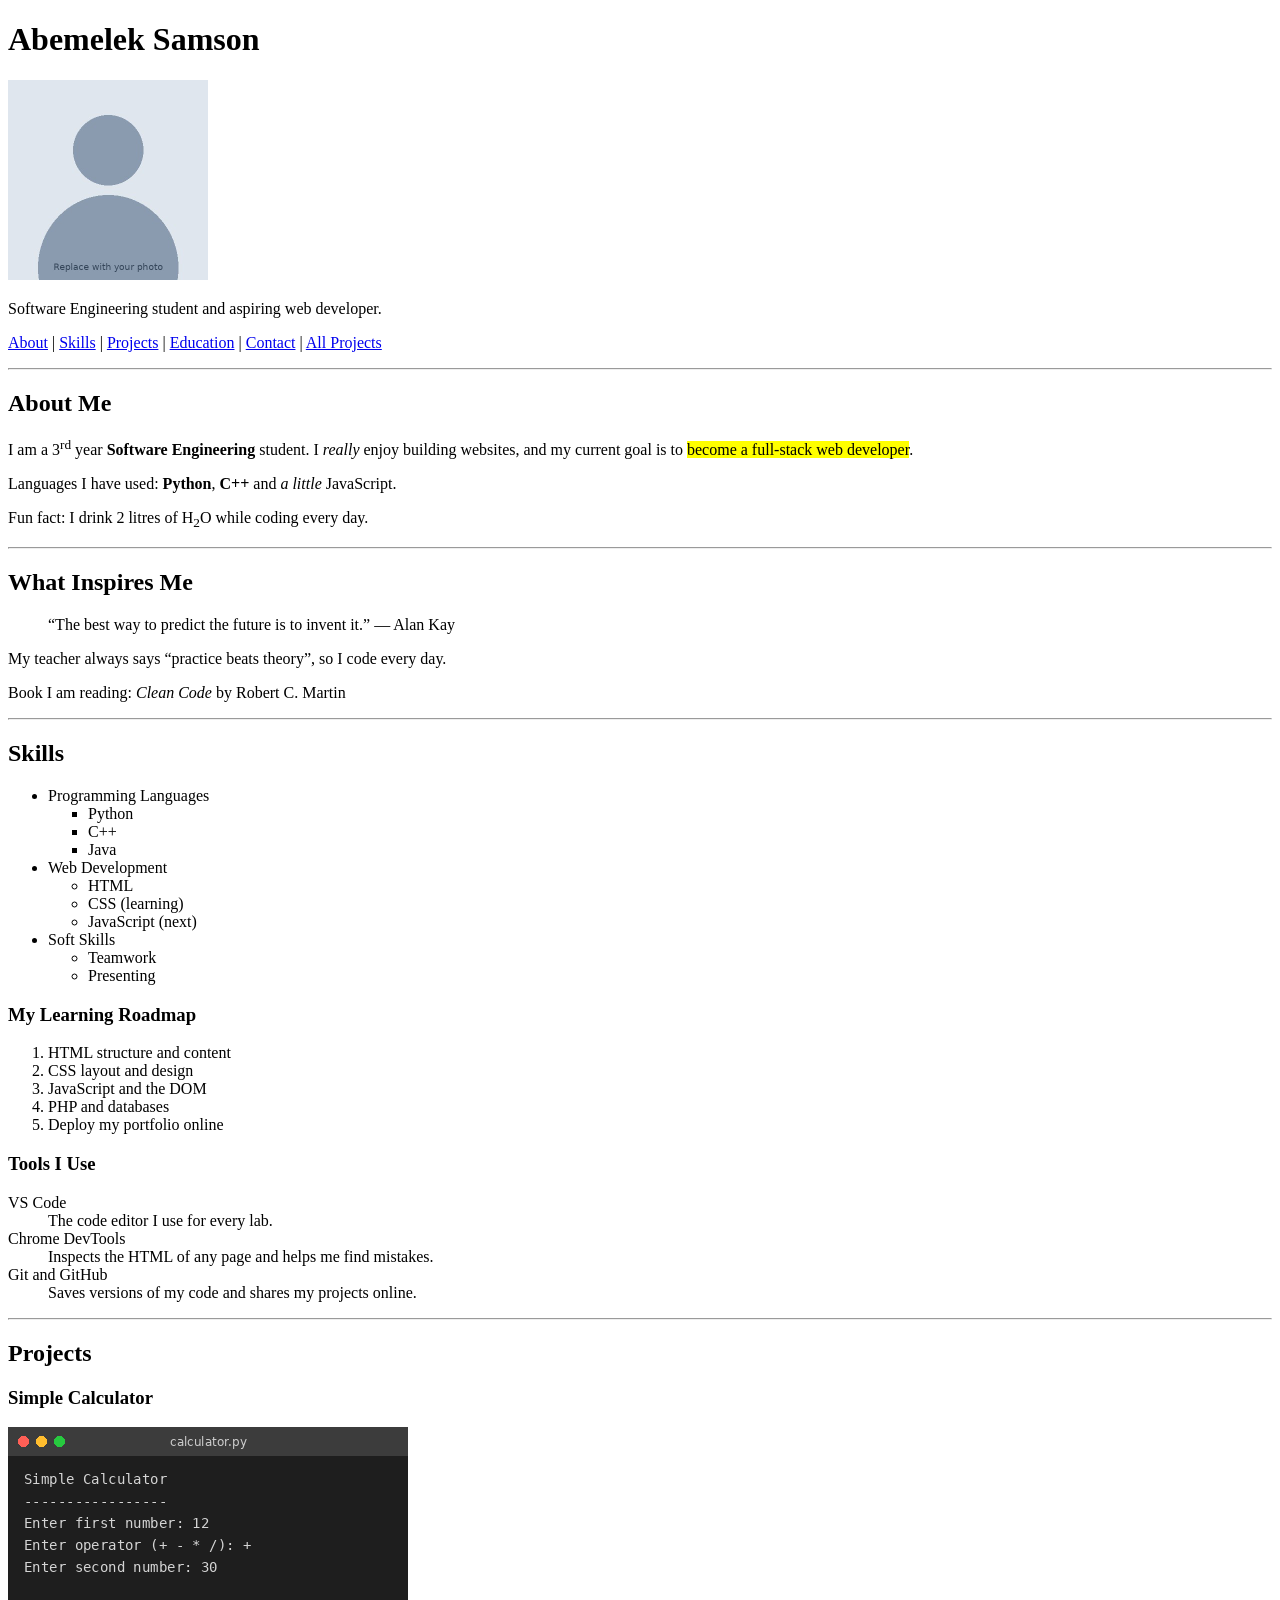
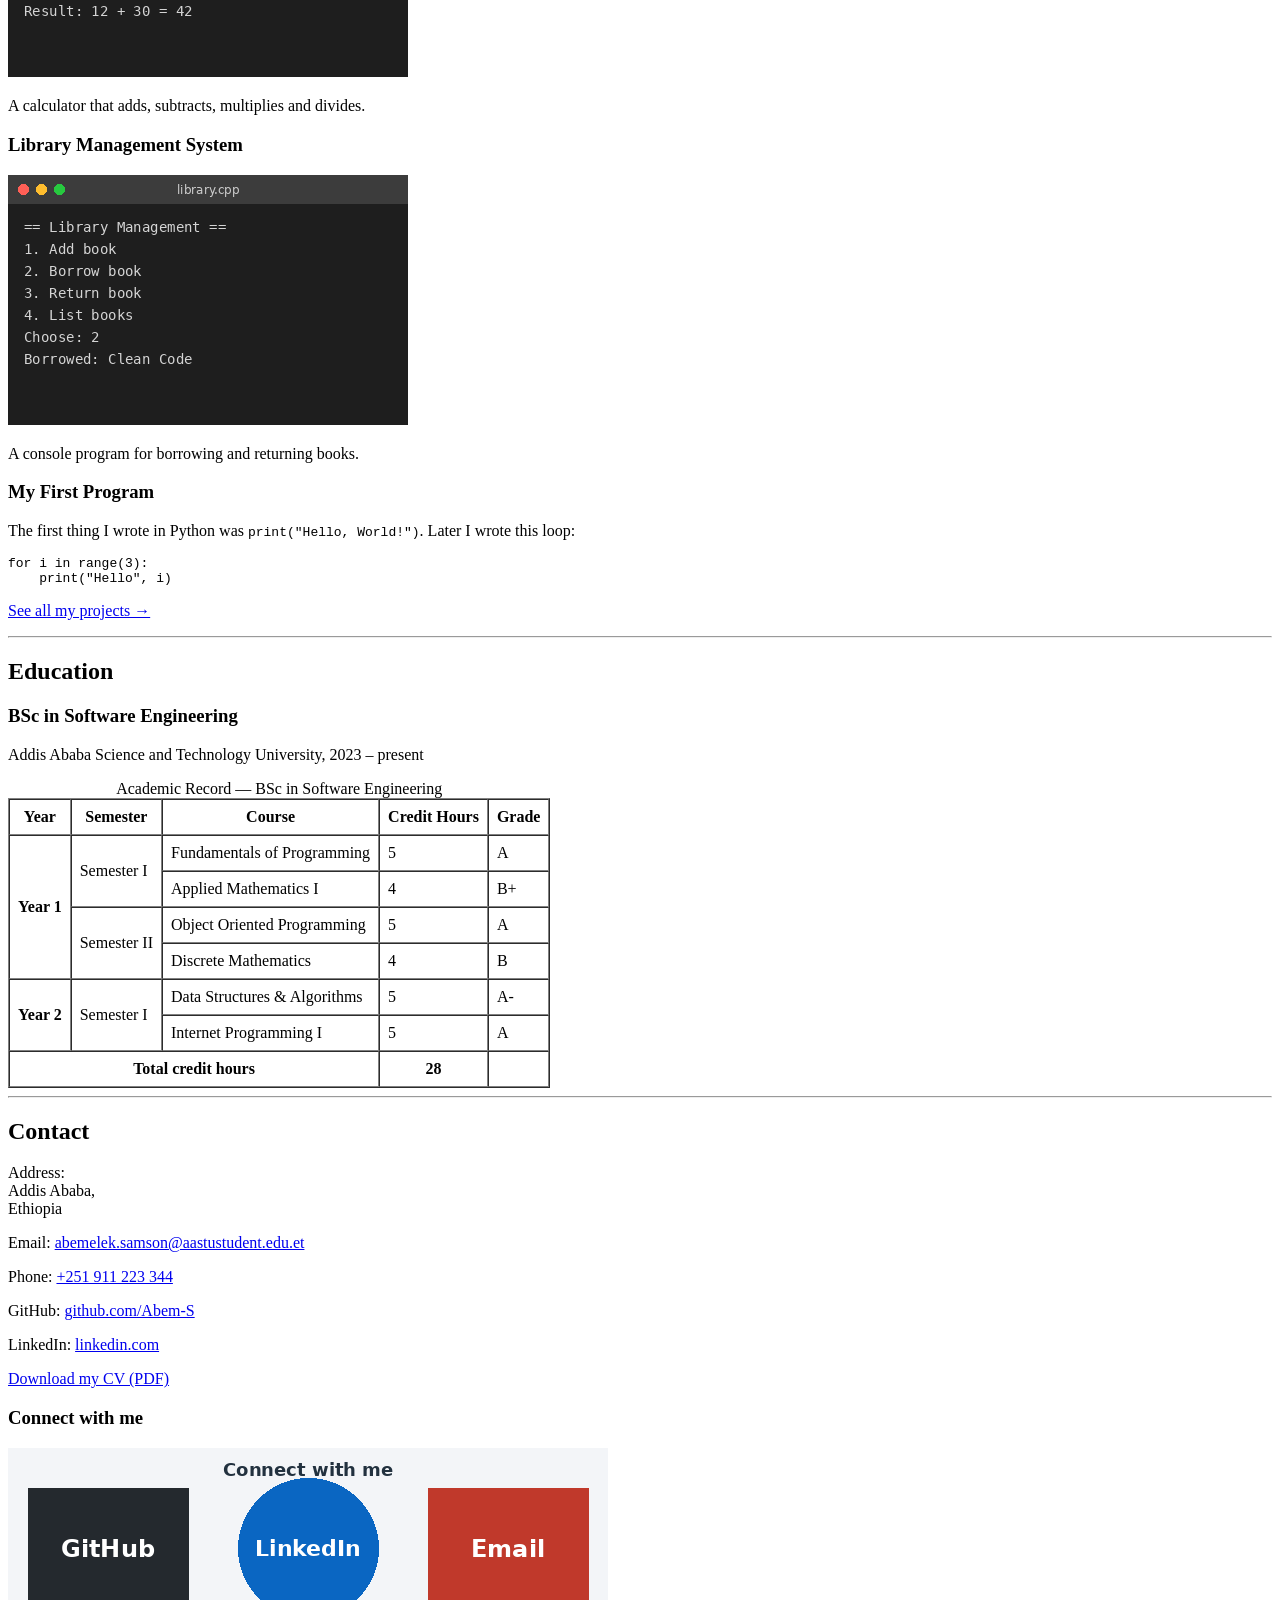
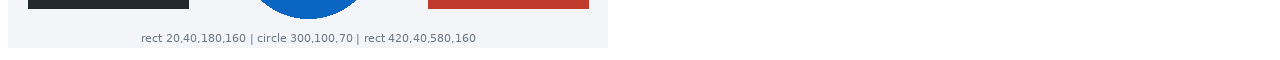
==== index.html @ 81e09c3b "chapter 2 part 1-html portfolio" ====
<!DOCTYPE html>
<html lang="en">
<head>
    <meta charset="UTF-8">
    <link rel="icon" type="image/png" href="images/favicon.png">
    <title>Abemelek Samson | Portfolio</title>
</head>
<body>
    <h1>Abemelek Samson</h1>
    <img src="images/profile.jpg" alt="Portrait of Abemelek Samson smiling" title="Abemelek Samson" width="200" height="200">
    <p>Software Engineering student and aspiring web developer.</p>
    <p>
        <a href="#about">About</a> |
        <a href="#skills">Skills</a> |
        <a href="#projects">Projects</a> |
        <a href="#education">Education</a> |
        <a href="#contact">Contact</a> |
        <a href="projects.html">All Projects</a>
    </p>

    <hr>

    <h2 id="about">About Me</h2>
    <p>I am a 3<sup>rd</sup> year <strong>Software Engineering</strong> student. I <em>really</em> enjoy building websites, and my current goal is to <mark>become a full-stack web developer</mark>.</p>
    <p>Languages I have used: <b>Python</b>, <b>C++</b> and <i>a little</i> JavaScript.</p>
    <p>Fun fact: I drink 2 litres of H<sub>2</sub>O while coding every day.</p>

    <hr>

    <h2>What Inspires Me</h2>
    <blockquote>
        “The best way to predict the future is to invent it.” — Alan Kay
    </blockquote>
    <p>My teacher always says <q>practice beats theory</q>, so I code every day.</p>
    <p>Book I am reading: <cite>Clean Code</cite> by Robert C. Martin</p>

    <hr>

    <h2 id="skills">Skills</h2>
    <ul>
        <li>Programming Languages
            <ul type="square">
                <li>Python</li>
                <li>C++</li>
                <li>Java</li>
            </ul>
        </li>
        <li>Web Development
            <ul type="circle">
                <li>HTML</li>
                <li>CSS (learning)</li>
                <li>JavaScript (next)</li>
            </ul>
        </li>
        <li>Soft Skills
            <ul>
                <li>Teamwork</li>
                <li>Presenting</li>
            </ul>
        </li>
    </ul>

    <h3>My Learning Roadmap</h3>
    <ol type="1">
        <li>HTML structure and content</li>
        <li>CSS layout and design</li>
        <li>JavaScript and the DOM</li>
        <li>PHP and databases</li>
        <li>Deploy my portfolio online</li>
    </ol>

    <h3>Tools I Use</h3>
    <dl>
        <dt>VS Code</dt>
        <dd>The code editor I use for every lab.</dd>
        <dt>Chrome DevTools</dt>
        <dd>Inspects the HTML of any page and helps me find mistakes.</dd>
        <dt>Git and GitHub</dt>
        <dd>Saves versions of my code and shares my projects online.</dd>
    </dl>

    <hr>

    <h2 id="projects">Projects</h2>
    <h3>Simple Calculator</h3>
    <img src="images/project-calculator.png" alt="Screenshot of the calculator showing 12 + 30 = 42" width="400" height="250">
    <p>A calculator that adds, subtracts, multiplies and divides.</p>

    <h3>Library Management System</h3>
    <img src="images/project-library.png" alt="Screenshot of the library management console" width="400" height="250">
    <p>A console program for borrowing and returning books.</p>

    <h3>My First Program</h3>
    <p>The first thing I wrote in Python was <code>print("Hello, World!")</code>. Later I wrote this loop:</p>
<pre><code>for i in range(3):
    print("Hello", i)
</code></pre>

    <p><a href="projects.html">See all my projects →</a></p>

    <hr>

    <h2 id="education">Education</h2>
    <h3>BSc in Software Engineering</h3>
    <p>Addis Ababa Science and Technology University, 2023 – present</p>

    <table border="1" cellpadding="8" cellspacing="0">
        <caption>Academic Record — BSc in Software Engineering</caption>
        <thead>
            <tr>
                <th>Year</th>
                <th>Semester</th>
                <th>Course</th>
                <th>Credit Hours</th>
                <th>Grade</th>
            </tr>
        </thead>
        <tbody>
            <tr>
                <th rowspan="4">Year 1</th>
                <td rowspan="2">Semester I</td>
                <td>Fundamentals of Programming</td>
                <td>5</td>
                <td>A</td>
            </tr>
            <tr>
                <!-- Year and Semester are already covered -->
                <td>Applied Mathematics I</td>
                <td>4</td>
                <td>B+</td>
            </tr>
            <tr>
                <!-- Year is still covered -->
                <td rowspan="2">Semester II</td>
                <td>Object Oriented Programming</td>
                <td>5</td>
                <td>A</td>
            </tr>
            <tr>
                <td>Discrete Mathematics</td>
                <td>4</td>
                <td>B</td>
            </tr>
            <tr>
                <th rowspan="2">Year 2</th>
                <td rowspan="2">Semester I</td>
                <td>Data Structures &amp; Algorithms</td>
                <td>5</td>
                <td>A-</td>
            </tr>
            <tr>
                <td>Internet Programming I</td>
                <td>5</td>
                <td>A</td>
            </tr>
        </tbody>
        <tfoot>
            <tr>
                <th colspan="3">Total credit hours</th>
                <th>28</th>
                <th></th>
            </tr>
        </tfoot>
    </table>

    <hr>

    <h2 id="contact">Contact</h2>
    <p>Address:<br>Addis Ababa,<br>Ethiopia</p>
    <p>Email: <a href="mailto:abemelek.samson@aastustudent.edu.et">abemelek.samson@aastustudent.edu.et</a></p>
    <p>Phone: <a href="tel:+251911223344">+251 911 223 344</a></p>
    <p>GitHub: <a href="https://github.com/Abem-S">github.com/Abem-S</a></p>
    <p>LinkedIn: <a href="https://www.linkedin.com/">linkedin.com</a></p>
    <p><a href="files/cv.pdf" download>Download my CV (PDF)</a></p>

    <h3>Connect with me</h3>
    <img src="images/connect-banner.png" usemap="#connectmap" alt="Connect banner: GitHub, LinkedIn, Email" width="600" height="200">
    <map name="connectmap">
        <area shape="rect" coords="20,40,180,160" href="https://github.com/Abem-S" alt="GitHub">
        <area shape="circle" coords="300,100,70" href="https://www.linkedin.com/" alt="LinkedIn">
        <area shape="rect" coords="420,40,580,160" href="mailto:abemelek.samson@aastustudent.edu.et" alt="Email">
    </map>
</body>
</html>
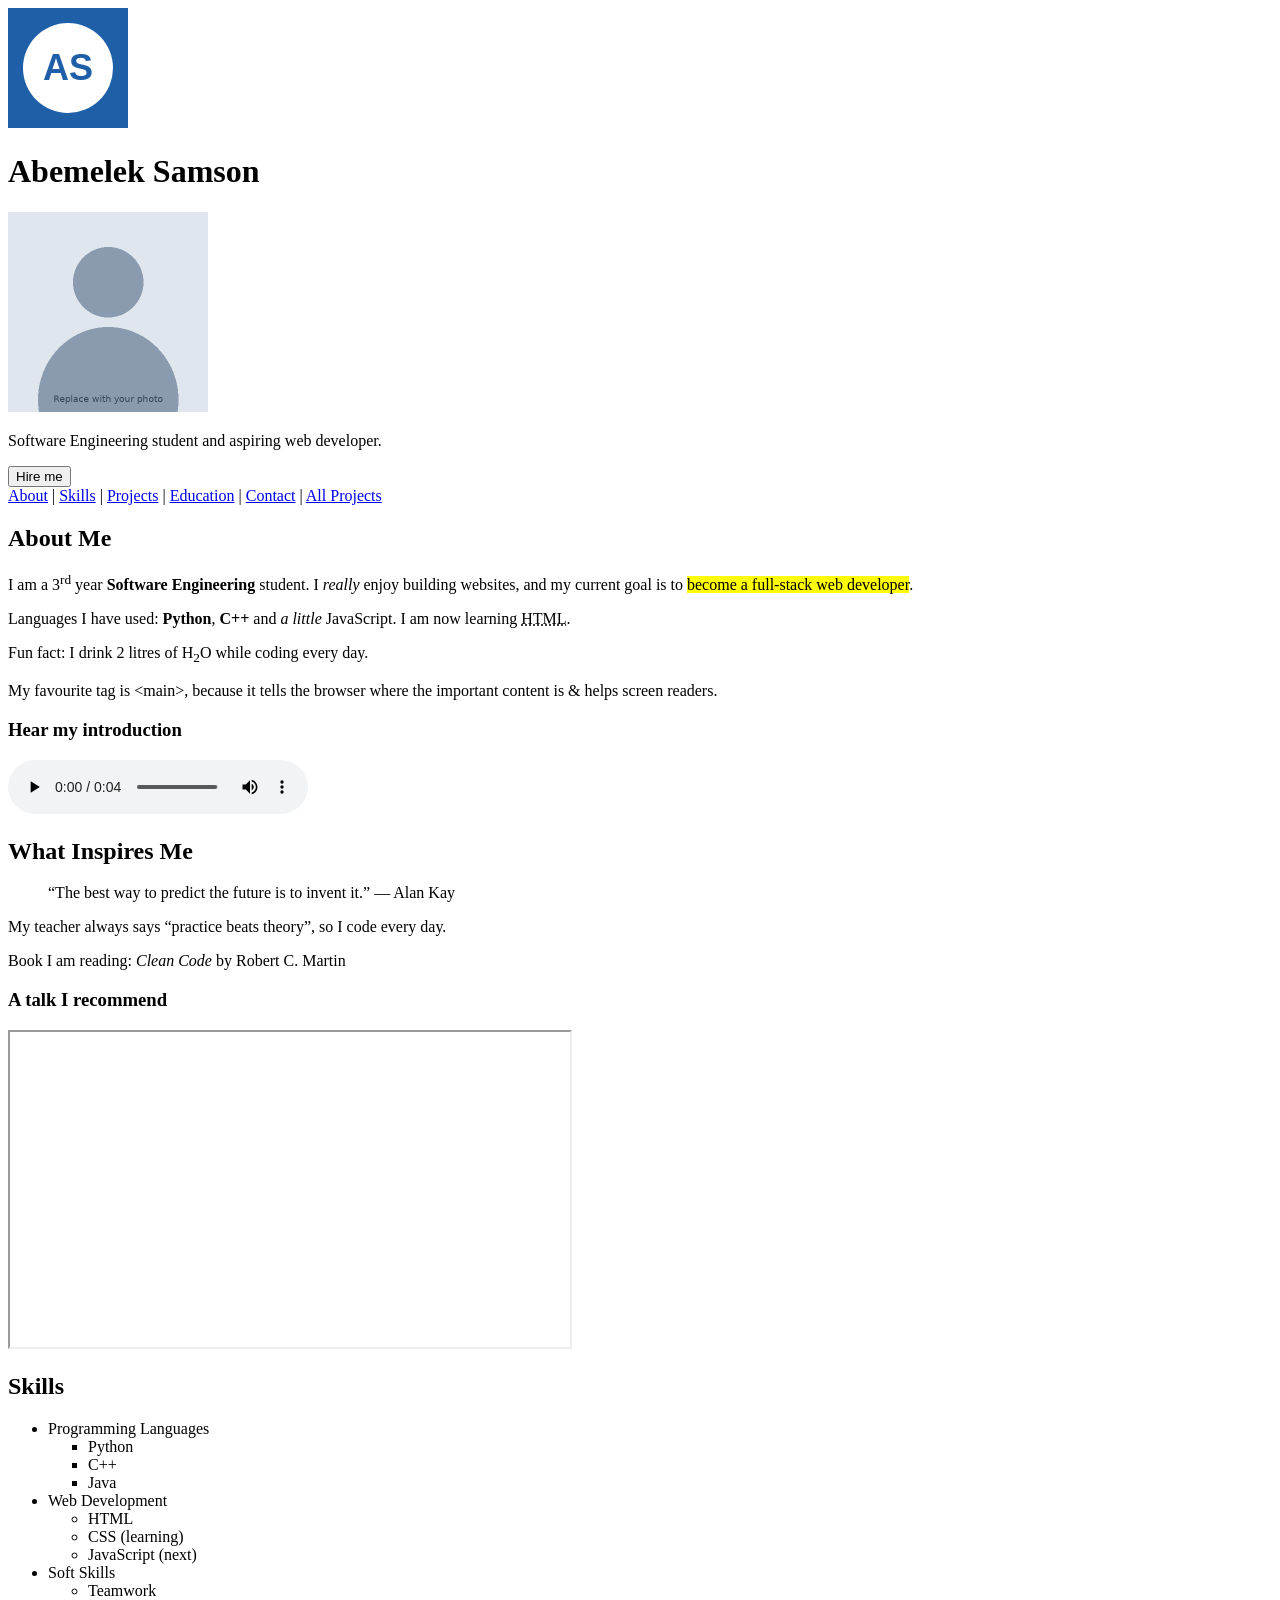
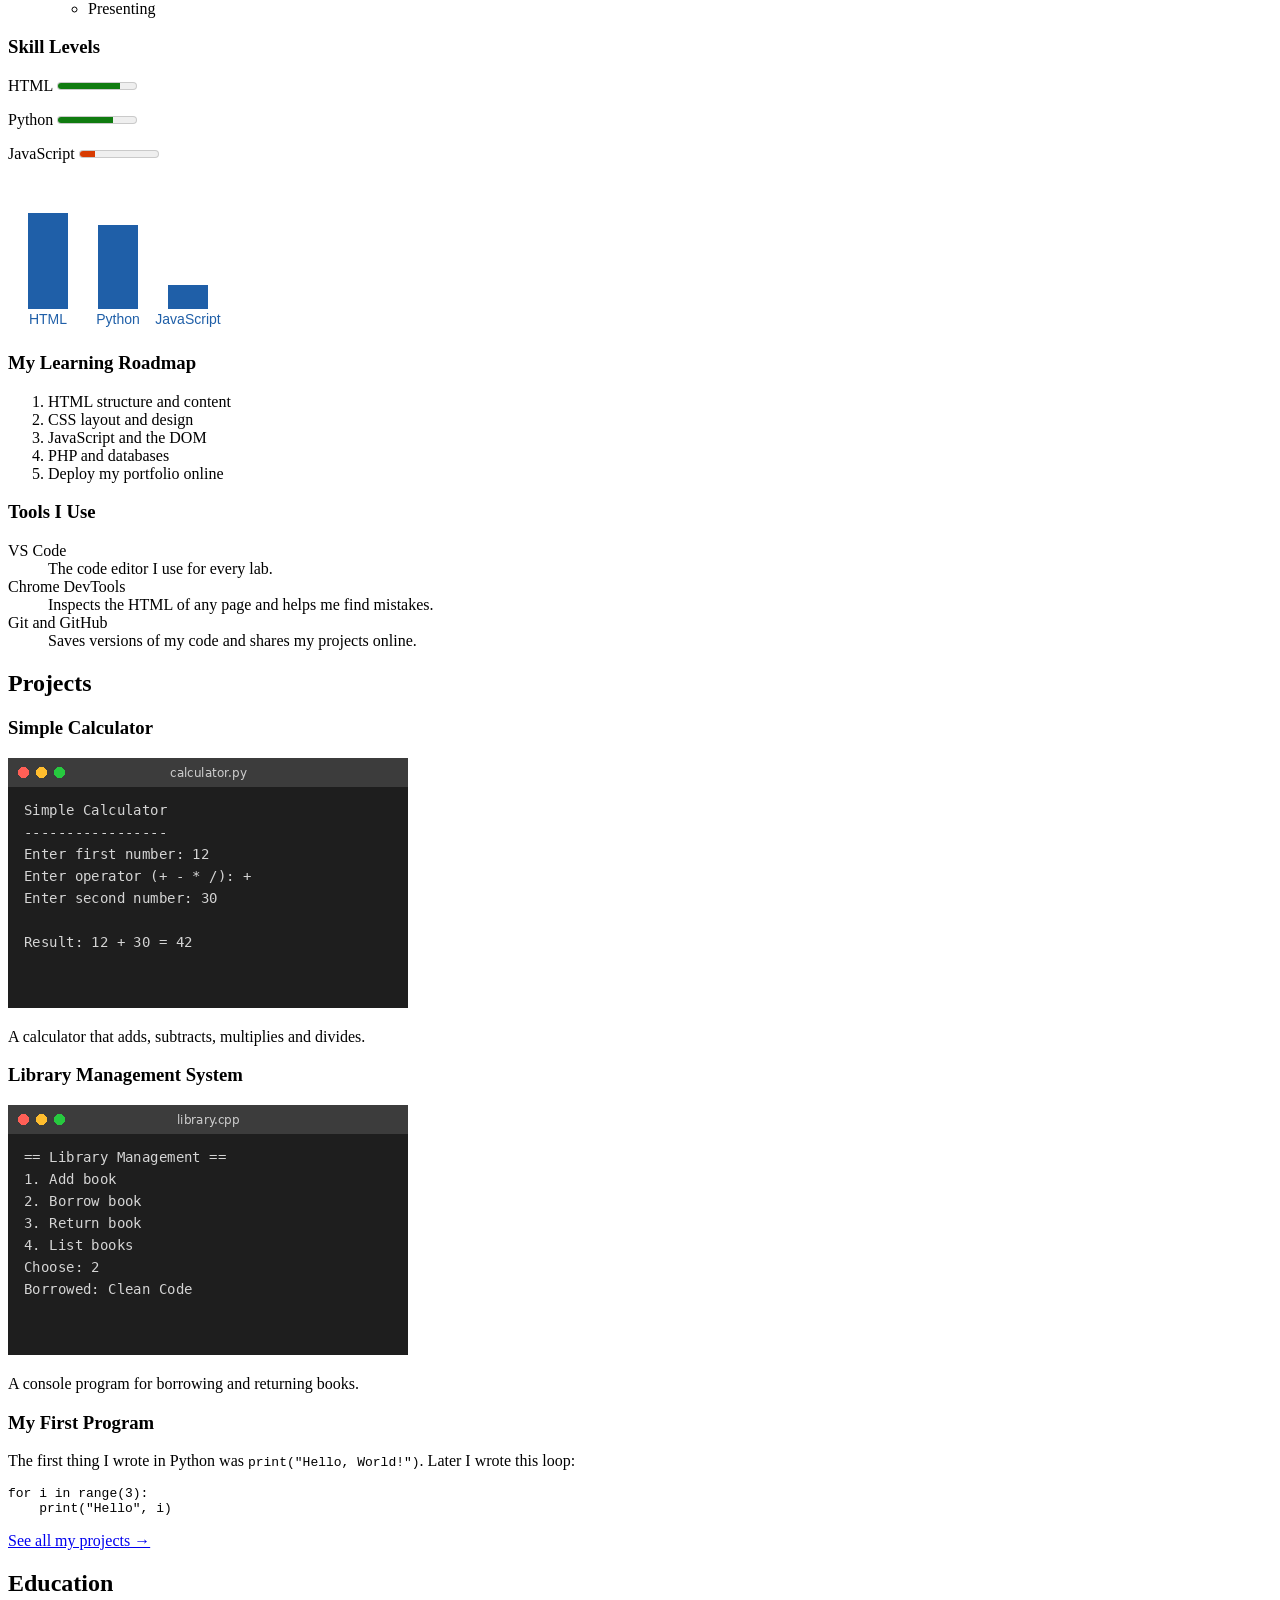
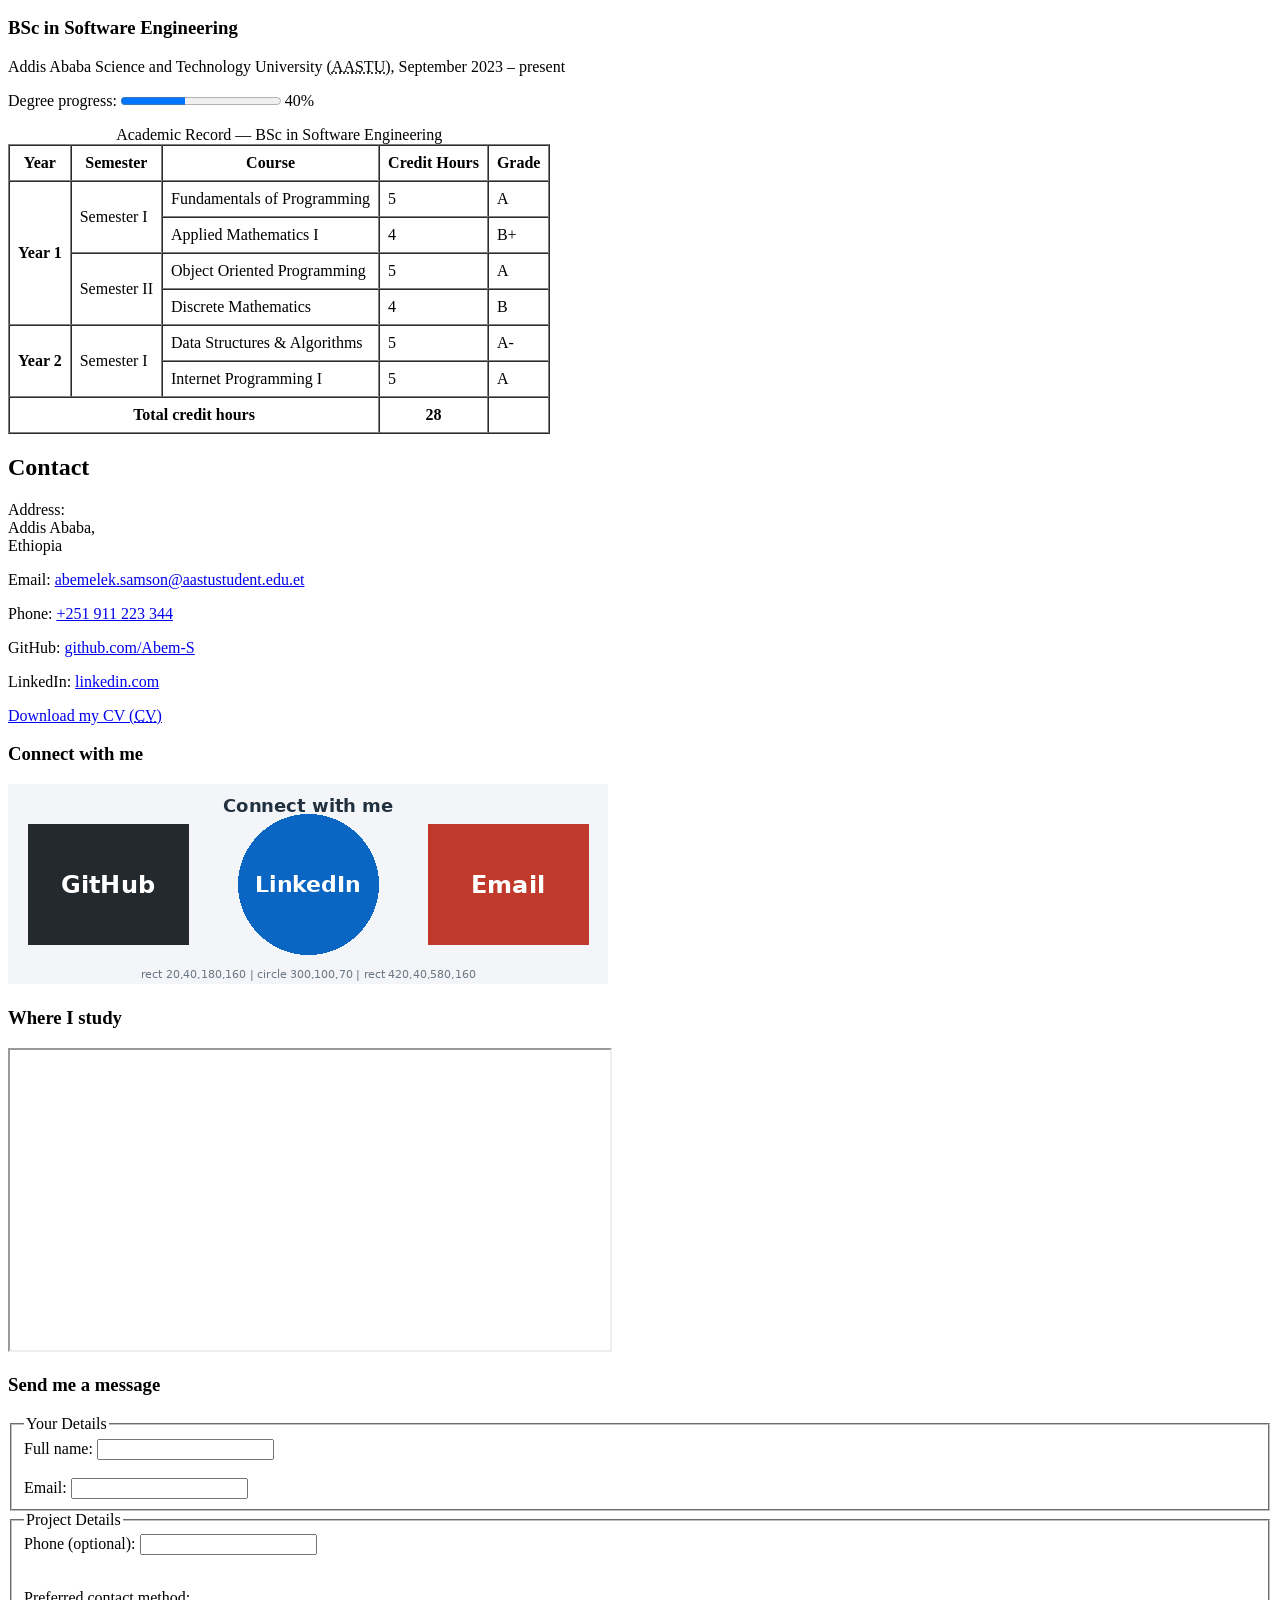
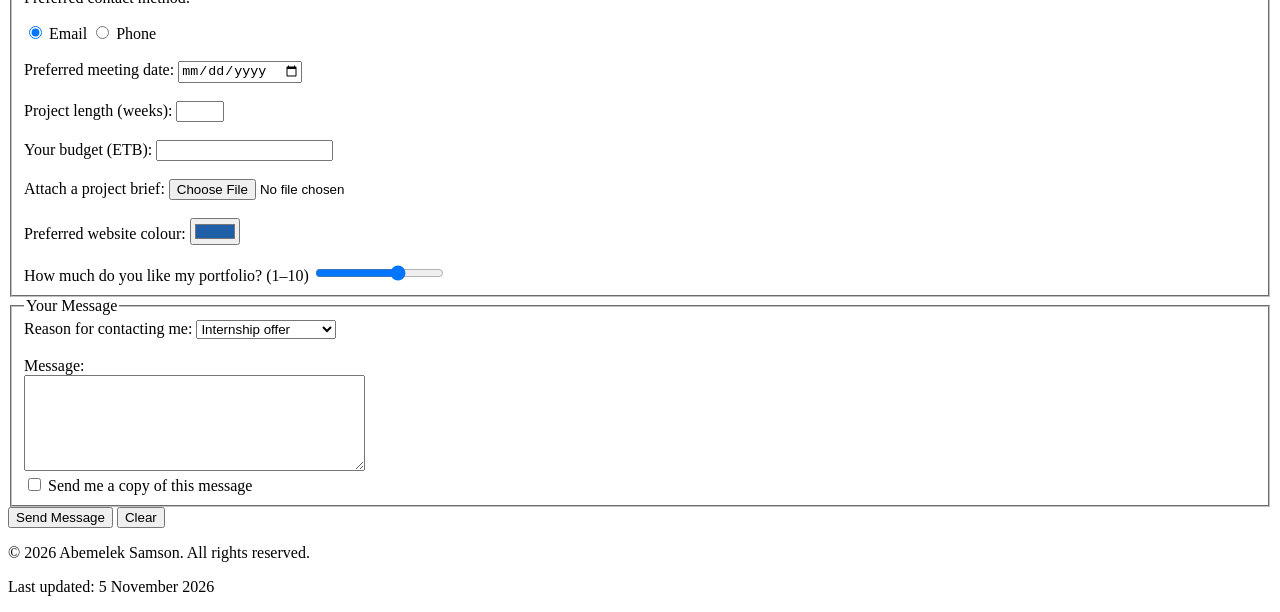
==== commit 98f9e554: "Chapter 2 Part II: semantic HTML, contact form, multimedia, canvas" ====
--- a/index.html
+++ b/index.html
@@ -2,183 +2,348 @@
 <html lang="en">
 <head>
     <meta charset="UTF-8">
+    <meta name="viewport" content="width=device-width, initial-scale=1.0">
+    <meta name="description" content="Portfolio of Abemelek Samson, Software Engineering student and aspiring web developer in Addis Ababa.">
+    <meta name="keywords" content="Abemelek Samson, portfolio, software engineering, web developer, HTML">
+    <meta name="author" content="Abemelek Samson">
     <link rel="icon" type="image/png" href="images/favicon.png">
     <title>Abemelek Samson | Portfolio</title>
 </head>
 <body>
-    <h1>Abemelek Samson</h1>
-    <img src="images/profile.jpg" alt="Portrait of Abemelek Samson smiling" title="Abemelek Samson" width="200" height="200">
-    <p>Software Engineering student and aspiring web developer.</p>
-    <p>
-        <a href="#about">About</a> |
-        <a href="#skills">Skills</a> |
-        <a href="#projects">Projects</a> |
-        <a href="#education">Education</a> |
-        <a href="#contact">Contact</a> |
-        <a href="projects.html">All Projects</a>
-    </p>
-
-    <hr>
-
-    <h2 id="about">About Me</h2>
-    <p>I am a 3<sup>rd</sup> year <strong>Software Engineering</strong> student. I <em>really</em> enjoy building websites, and my current goal is to <mark>become a full-stack web developer</mark>.</p>
-    <p>Languages I have used: <b>Python</b>, <b>C++</b> and <i>a little</i> JavaScript.</p>
-    <p>Fun fact: I drink 2 litres of H<sub>2</sub>O while coding every day.</p>
-
-    <hr>
-
-    <h2>What Inspires Me</h2>
-    <blockquote>
-        “The best way to predict the future is to invent it.” — Alan Kay
-    </blockquote>
-    <p>My teacher always says <q>practice beats theory</q>, so I code every day.</p>
-    <p>Book I am reading: <cite>Clean Code</cite> by Robert C. Martin</p>
-
-    <hr>
-
-    <h2 id="skills">Skills</h2>
-    <ul>
-        <li>Programming Languages
-            <ul type="square">
-                <li>Python</li>
-                <li>C++</li>
-                <li>Java</li>
+    <header>
+        <canvas id="logo" width="120" height="120">Abemelek Samson logo</canvas>
+        <h1>Abemelek Samson</h1>
+        <img src="images/profile.jpg" alt="Portrait of Abemelek Samson smiling" title="Abemelek Samson" width="200" height="200">
+        <p>Software Engineering student and aspiring web developer.</p>
+
+        <button type="button" onclick="document.getElementById('hireDialog').showModal()">Hire me</button>
+        <dialog id="hireDialog">
+            <h2>Available for internships</h2>
+            <p>I am available for internships and freelance web projects from June 2027.</p>
+            <p><a href="#contact">Send me a message</a> or <a href="files/cv.pdf" download>download my CV</a>.</p>
+            <button type="button" onclick="document.getElementById('hireDialog').close()">Close</button>
+        </dialog>
+
+        <nav>
+            <a href="#about">About</a> |
+            <a href="#skills">Skills</a> |
+            <a href="#projects">Projects</a> |
+            <a href="#education">Education</a> |
+            <a href="#contact">Contact</a> |
+            <a href="projects.html">All Projects</a>
+        </nav>
+    </header>
+
+    <main>
+        <section id="about">
+            <h2>About Me</h2>
+            <p>I am a 3<sup>rd</sup> year <strong>Software Engineering</strong> student. I <em>really</em> enjoy building websites, and my current goal is to <mark>become a full-stack web developer</mark>.</p>
+            <p>Languages I have used: <b>Python</b>, <b>C++</b> and <i>a little</i> JavaScript. I am now learning <abbr title="HyperText Markup Language">HTML</abbr>.</p>
+            <p>Fun fact: I drink 2 litres of H<sub>2</sub>O while coding every day.</p>
+            <p>My favourite tag is &lt;main&gt;, because it tells the browser where the important content is &amp; helps screen readers.</p>
+
+            <h3>Hear my introduction</h3>
+            <audio controls>
+                <source src="media/intro.mp3" type="audio/mpeg">
+                Your browser does not support the audio element.
+            </audio>
+        </section>
+
+        <aside id="inspires">
+            <h2>What Inspires Me</h2>
+            <blockquote>
+                “The best way to predict the future is to invent it.” — Alan Kay
+            </blockquote>
+            <p>My teacher always says <q>practice beats theory</q>, so I code every day.</p>
+            <p>Book I am reading: <cite>Clean Code</cite> by Robert C. Martin</p>
+
+            <h3>A talk I recommend</h3>
+            <iframe src="https://www.youtube.com/embed/kUMe1FH4CHE" width="560" height="315" title="YouTube video: A talk I recommend" allowfullscreen>
+            </iframe>
+        </aside>
+
+        <section id="skills">
+            <h2>Skills</h2>
+            <ul>
+                <li>Programming Languages
+                    <ul type="square">
+                        <li>Python</li>
+                        <li>C++</li>
+                        <li>Java</li>
+                    </ul>
+                </li>
+                <li>Web Development
+                    <ul type="circle">
+                        <li>HTML</li>
+                        <li>CSS (learning)</li>
+                        <li>JavaScript (next)</li>
+                    </ul>
+                </li>
+                <li>Soft Skills
+                    <ul>
+                        <li>Teamwork</li>
+                        <li>Presenting</li>
+                    </ul>
+                </li>
             </ul>
-        </li>
-        <li>Web Development
-            <ul type="circle">
-                <li>HTML</li>
-                <li>CSS (learning)</li>
-                <li>JavaScript (next)</li>
-            </ul>
-        </li>
-        <li>Soft Skills
-            <ul>
-                <li>Teamwork</li>
-                <li>Presenting</li>
-            </ul>
-        </li>
-    </ul>
-
-    <h3>My Learning Roadmap</h3>
-    <ol type="1">
-        <li>HTML structure and content</li>
-        <li>CSS layout and design</li>
-        <li>JavaScript and the DOM</li>
-        <li>PHP and databases</li>
-        <li>Deploy my portfolio online</li>
-    </ol>
-
-    <h3>Tools I Use</h3>
-    <dl>
-        <dt>VS Code</dt>
-        <dd>The code editor I use for every lab.</dd>
-        <dt>Chrome DevTools</dt>
-        <dd>Inspects the HTML of any page and helps me find mistakes.</dd>
-        <dt>Git and GitHub</dt>
-        <dd>Saves versions of my code and shares my projects online.</dd>
-    </dl>
-
-    <hr>
-
-    <h2 id="projects">Projects</h2>
-    <h3>Simple Calculator</h3>
-    <img src="images/project-calculator.png" alt="Screenshot of the calculator showing 12 + 30 = 42" width="400" height="250">
-    <p>A calculator that adds, subtracts, multiplies and divides.</p>
-
-    <h3>Library Management System</h3>
-    <img src="images/project-library.png" alt="Screenshot of the library management console" width="400" height="250">
-    <p>A console program for borrowing and returning books.</p>
-
-    <h3>My First Program</h3>
-    <p>The first thing I wrote in Python was <code>print("Hello, World!")</code>. Later I wrote this loop:</p>
+
+            <h3>Skill Levels</h3>
+            <p>
+                <label for="lvl-html">HTML</label>
+                <meter id="lvl-html" value="0.8" min="0" max="1">80%</meter>
+            </p>
+            <p>
+                <label for="lvl-python">Python</label>
+                <meter id="lvl-python" value="0.7" min="0" max="1">70%</meter>
+            </p>
+            <p>
+                <label for="lvl-js">JavaScript</label>
+                <meter id="lvl-js" value="0.2" min="0" max="1" low="0.3" high="0.7" optimum="1">20%</meter>
+            </p>
+
+            <canvas id="skillsChart" width="300" height="150">Skills bar chart</canvas>
+
+            <h3>My Learning Roadmap</h3>
+            <ol type="1">
+                <li>HTML structure and content</li>
+                <li>CSS layout and design</li>
+                <li>JavaScript and the DOM</li>
+                <li>PHP and databases</li>
+                <li>Deploy my portfolio online</li>
+            </ol>
+
+            <h3>Tools I Use</h3>
+            <dl>
+                <dt>VS Code</dt>
+                <dd>The code editor I use for every lab.</dd>
+                <dt>Chrome DevTools</dt>
+                <dd>Inspects the HTML of any page and helps me find mistakes.</dd>
+                <dt>Git and GitHub</dt>
+                <dd>Saves versions of my code and shares my projects online.</dd>
+            </dl>
+        </section>
+
+        <section id="projects">
+            <h2>Projects</h2>
+            <article>
+                <h3>Simple Calculator</h3>
+                <img src="images/project-calculator.png" alt="Screenshot of the calculator showing 12 + 30 = 42" width="400" height="250">
+                <p>A calculator that adds, subtracts, multiplies and divides.</p>
+            </article>
+
+            <article>
+                <h3>Library Management System</h3>
+                <img src="images/project-library.png" alt="Screenshot of the library management console" width="400" height="250">
+                <p>A console program for borrowing and returning books.</p>
+            </article>
+
+            <article>
+                <h3>My First Program</h3>
+                <p>The first thing I wrote in Python was <code>print("Hello, World!")</code>. Later I wrote this loop:</p>
 <pre><code>for i in range(3):
     print("Hello", i)
 </code></pre>
-
-    <p><a href="projects.html">See all my projects →</a></p>
-
-    <hr>
-
-    <h2 id="education">Education</h2>
-    <h3>BSc in Software Engineering</h3>
-    <p>Addis Ababa Science and Technology University, 2023 – present</p>
-
-    <table border="1" cellpadding="8" cellspacing="0">
-        <caption>Academic Record — BSc in Software Engineering</caption>
-        <thead>
-            <tr>
-                <th>Year</th>
-                <th>Semester</th>
-                <th>Course</th>
-                <th>Credit Hours</th>
-                <th>Grade</th>
-            </tr>
-        </thead>
-        <tbody>
-            <tr>
-                <th rowspan="4">Year 1</th>
-                <td rowspan="2">Semester I</td>
-                <td>Fundamentals of Programming</td>
-                <td>5</td>
-                <td>A</td>
-            </tr>
-            <tr>
-                <!-- Year and Semester are already covered -->
-                <td>Applied Mathematics I</td>
-                <td>4</td>
-                <td>B+</td>
-            </tr>
-            <tr>
-                <!-- Year is still covered -->
-                <td rowspan="2">Semester II</td>
-                <td>Object Oriented Programming</td>
-                <td>5</td>
-                <td>A</td>
-            </tr>
-            <tr>
-                <td>Discrete Mathematics</td>
-                <td>4</td>
-                <td>B</td>
-            </tr>
-            <tr>
-                <th rowspan="2">Year 2</th>
-                <td rowspan="2">Semester I</td>
-                <td>Data Structures &amp; Algorithms</td>
-                <td>5</td>
-                <td>A-</td>
-            </tr>
-            <tr>
-                <td>Internet Programming I</td>
-                <td>5</td>
-                <td>A</td>
-            </tr>
-        </tbody>
-        <tfoot>
-            <tr>
-                <th colspan="3">Total credit hours</th>
-                <th>28</th>
-                <th></th>
-            </tr>
-        </tfoot>
-    </table>
-
-    <hr>
-
-    <h2 id="contact">Contact</h2>
-    <p>Address:<br>Addis Ababa,<br>Ethiopia</p>
-    <p>Email: <a href="mailto:abemelek.samson@aastustudent.edu.et">abemelek.samson@aastustudent.edu.et</a></p>
-    <p>Phone: <a href="tel:+251911223344">+251 911 223 344</a></p>
-    <p>GitHub: <a href="https://github.com/Abem-S">github.com/Abem-S</a></p>
-    <p>LinkedIn: <a href="https://www.linkedin.com/">linkedin.com</a></p>
-    <p><a href="files/cv.pdf" download>Download my CV (PDF)</a></p>
-
-    <h3>Connect with me</h3>
-    <img src="images/connect-banner.png" usemap="#connectmap" alt="Connect banner: GitHub, LinkedIn, Email" width="600" height="200">
-    <map name="connectmap">
-        <area shape="rect" coords="20,40,180,160" href="https://github.com/Abem-S" alt="GitHub">
-        <area shape="circle" coords="300,100,70" href="https://www.linkedin.com/" alt="LinkedIn">
-        <area shape="rect" coords="420,40,580,160" href="mailto:abemelek.samson@aastustudent.edu.et" alt="Email">
-    </map>
+            </article>
+
+            <p><a href="projects.html">See all my projects →</a></p>
+        </section>
+
+        <section id="education">
+            <h2>Education</h2>
+            <h3>BSc in Software Engineering</h3>
+            <p>Addis Ababa Science and Technology University (<abbr title="Addis Ababa Science and Technology University">AASTU</abbr>), <time datetime="2023-09">September 2023</time> – present</p>
+            <p>
+                <label for="degree">Degree progress:</label>
+                <progress id="degree" value="40" max="100">40%</progress> 40%
+            </p>
+
+            <table border="1" cellpadding="8" cellspacing="0">
+                <caption>Academic Record — BSc in Software Engineering</caption>
+                <thead>
+                    <tr>
+                        <th>Year</th>
+                        <th>Semester</th>
+                        <th>Course</th>
+                        <th>Credit Hours</th>
+                        <th>Grade</th>
+                    </tr>
+                </thead>
+                <tbody>
+                    <tr>
+                        <th rowspan="4">Year 1</th>
+                        <td rowspan="2">Semester I</td>
+                        <td>Fundamentals of Programming</td>
+                        <td>5</td>
+                        <td>A</td>
+                    </tr>
+                    <tr>
+                        <!-- Year and Semester are already covered -->
+                        <td>Applied Mathematics I</td>
+                        <td>4</td>
+                        <td>B+</td>
+                    </tr>
+                    <tr>
+                        <!-- Year is still covered -->
+                        <td rowspan="2">Semester II</td>
+                        <td>Object Oriented Programming</td>
+                        <td>5</td>
+                        <td>A</td>
+                    </tr>
+                    <tr>
+                        <td>Discrete Mathematics</td>
+                        <td>4</td>
+                        <td>B</td>
+                    </tr>
+                    <tr>
+                        <th rowspan="2">Year 2</th>
+                        <td rowspan="2">Semester I</td>
+                        <td>Data Structures &amp; Algorithms</td>
+                        <td>5</td>
+                        <td>A-</td>
+                    </tr>
+                    <tr>
+                        <td>Internet Programming I</td>
+                        <td>5</td>
+                        <td>A</td>
+                    </tr>
+                </tbody>
+                <tfoot>
+                    <tr>
+                        <th colspan="3">Total credit hours</th>
+                        <th>28</th>
+                        <th></th>
+                    </tr>
+                </tfoot>
+            </table>
+        </section>
+
+        <section id="contact">
+            <h2>Contact</h2>
+            <p>Address:<br>Addis Ababa,<br>Ethiopia</p>
+            <p>Email: <a href="mailto:abemelek.samson@aastustudent.edu.et">abemelek.samson@aastustudent.edu.et</a></p>
+            <p>Phone: <a href="tel:+251911223344">+251&nbsp;911&nbsp;223&nbsp;344</a></p>
+            <p>GitHub: <a href="https://github.com/Abem-S">github.com/Abem-S</a></p>
+            <p>LinkedIn: <a href="https://www.linkedin.com/">linkedin.com</a></p>
+            <p><a href="files/cv.pdf" download>Download my CV (<abbr title="Curriculum Vitae">CV</abbr>)</a></p>
+
+            <h3>Connect with me</h3>
+            <img src="images/connect-banner.png" usemap="#connectmap" alt="Connect banner: GitHub, LinkedIn, Email" width="600" height="200">
+            <map name="connectmap">
+                <area shape="rect" coords="20,40,180,160" href="https://github.com/Abem-S" alt="GitHub">
+                <area shape="circle" coords="300,100,70" href="https://www.linkedin.com/" alt="LinkedIn">
+                <area shape="rect" coords="420,40,580,160" href="mailto:abemelek.samson@aastustudent.edu.et" alt="Email">
+            </map>
+
+            <h3>Where I study</h3>
+            <iframe src="https://maps.google.com/maps?q=Addis%20Ababa%20Science%20and%20Technology%20University&amp;t=&amp;z=14&amp;ie=UTF8&amp;iwloc=&amp;output=embed" width="600" height="300" title="Map of my university campus">
+            </iframe>
+
+            <h3>Send me a message</h3>
+            <form action="thank-you.html" method="post" enctype="multipart/form-data">
+                <fieldset>
+                    <legend>Your Details</legend>
+                    <label for="fullname">Full name:</label>
+                    <input type="text" id="fullname" name="fullname" required>
+                    <br><br>
+                    <label for="email">Email:</label>
+                    <input type="email" id="email" name="email" required>
+                </fieldset>
+
+                <fieldset>
+                    <legend>Project Details</legend>
+                    <label for="phone">Phone (optional):</label>
+                    <input type="text" id="phone" name="phone" pattern="0[79][0-9]{8}" title="10 digits starting with 09 or 07">
+                    <br><br>
+                    <p>Preferred contact method:</p>
+                    <input type="radio" id="by-email" name="contact-method" value="email" checked>
+                    <label for="by-email">Email</label>
+                    <input type="radio" id="by-phone" name="contact-method" value="phone">
+                    <label for="by-phone">Phone</label>
+                    <br><br>
+                    <label for="meeting">Preferred meeting date:</label>
+                    <input type="date" id="meeting" name="meeting" min="2026-11-01">
+                    <br><br>
+                    <label for="weeks">Project length (weeks):</label>
+                    <input type="number" id="weeks" name="weeks" min="1" max="52" step="1">
+                    <br><br>
+                    <label for="budget">Your budget (ETB):</label>
+                    <input type="number" id="budget" name="budget" min="1000" step="500">
+                    <br><br>
+                    <label for="brief">Attach a project brief:</label>
+                    <input type="file" id="brief" name="brief">
+                    <br><br>
+                    <label for="colour">Preferred website colour:</label>
+                    <input type="color" id="colour" name="colour" value="#1f5fa8">
+                    <br><br>
+                    <label for="rating">How much do you like my portfolio? (1–10)</label>
+                    <input type="range" id="rating" name="rating" min="1" max="10" value="7">
+                </fieldset>
+
+                <fieldset>
+                    <legend>Your Message</legend>
+                    <label for="reason">Reason for contacting me:</label>
+                    <select id="reason" name="reason" required>
+                        <optgroup label="Work">
+                            <option value="internship">Internship offer</option>
+                            <option value="freelance">Freelance project</option>
+                            <option value="job">Full-time job</option>
+                        </optgroup>
+                        <optgroup label="Study">
+                            <option value="group-project">Group project</option>
+                            <option value="tutoring">Tutoring</option>
+                        </optgroup>
+                        <option value="other">Other</option>
+                    </select>
+                    <br><br>
+                    <label for="message">Message:</label><br>
+                    <textarea id="message" name="message" rows="6" cols="40" required></textarea>
+                    <br>
+                    <input type="checkbox" id="copy" name="copy" value="yes">
+                    <label for="copy">Send me a copy of this message</label>
+                </fieldset>
+
+                <button type="submit">Send Message</button>
+                <button type="reset">Clear</button>
+            </form>
+        </section>
+    </main>
+
+    <footer>
+        <p>&copy; 2026 Abemelek Samson. All rights reserved.</p>
+        <p>Last updated: <time datetime="2026-11-05">5 November 2026</time></p>
+    </footer>
+
+    <script>
+        const canvas = document.getElementById('logo');
+        const ctx = canvas.getContext('2d');
+        ctx.fillStyle = "#1f5fa8";
+        ctx.fillRect(0, 0, 120, 120);
+
+        ctx.beginPath();
+        ctx.arc(60, 60, 45, 0, 2 * Math.PI);
+        ctx.fillStyle = "white";
+        ctx.fill();
+
+        ctx.fillStyle = "#1f5fa8";
+        ctx.font = "bold 36px Arial";
+        ctx.textAlign = "center";
+        ctx.textBaseline = "middle";
+        ctx.fillText("AS", 60, 62);
+
+        const chart = document.getElementById('skillsChart');
+        const chartCtx = chart.getContext('2d');
+
+        chartCtx.fillStyle = "#1f5fa8";
+        chartCtx.fillRect(20, 130 - 96, 40, 96);
+        chartCtx.font = "14px Arial";
+        chartCtx.textAlign = "center";
+        chartCtx.fillText("HTML", 40, 145);
+
+        chartCtx.fillRect(90, 130 - 84, 40, 84);
+        chartCtx.fillText("Python", 110, 145);
+
+        chartCtx.fillRect(160, 130 - 24, 40, 24);
+        chartCtx.fillText("JavaScript", 180, 145);
+    </script>
 </body>
 </html>
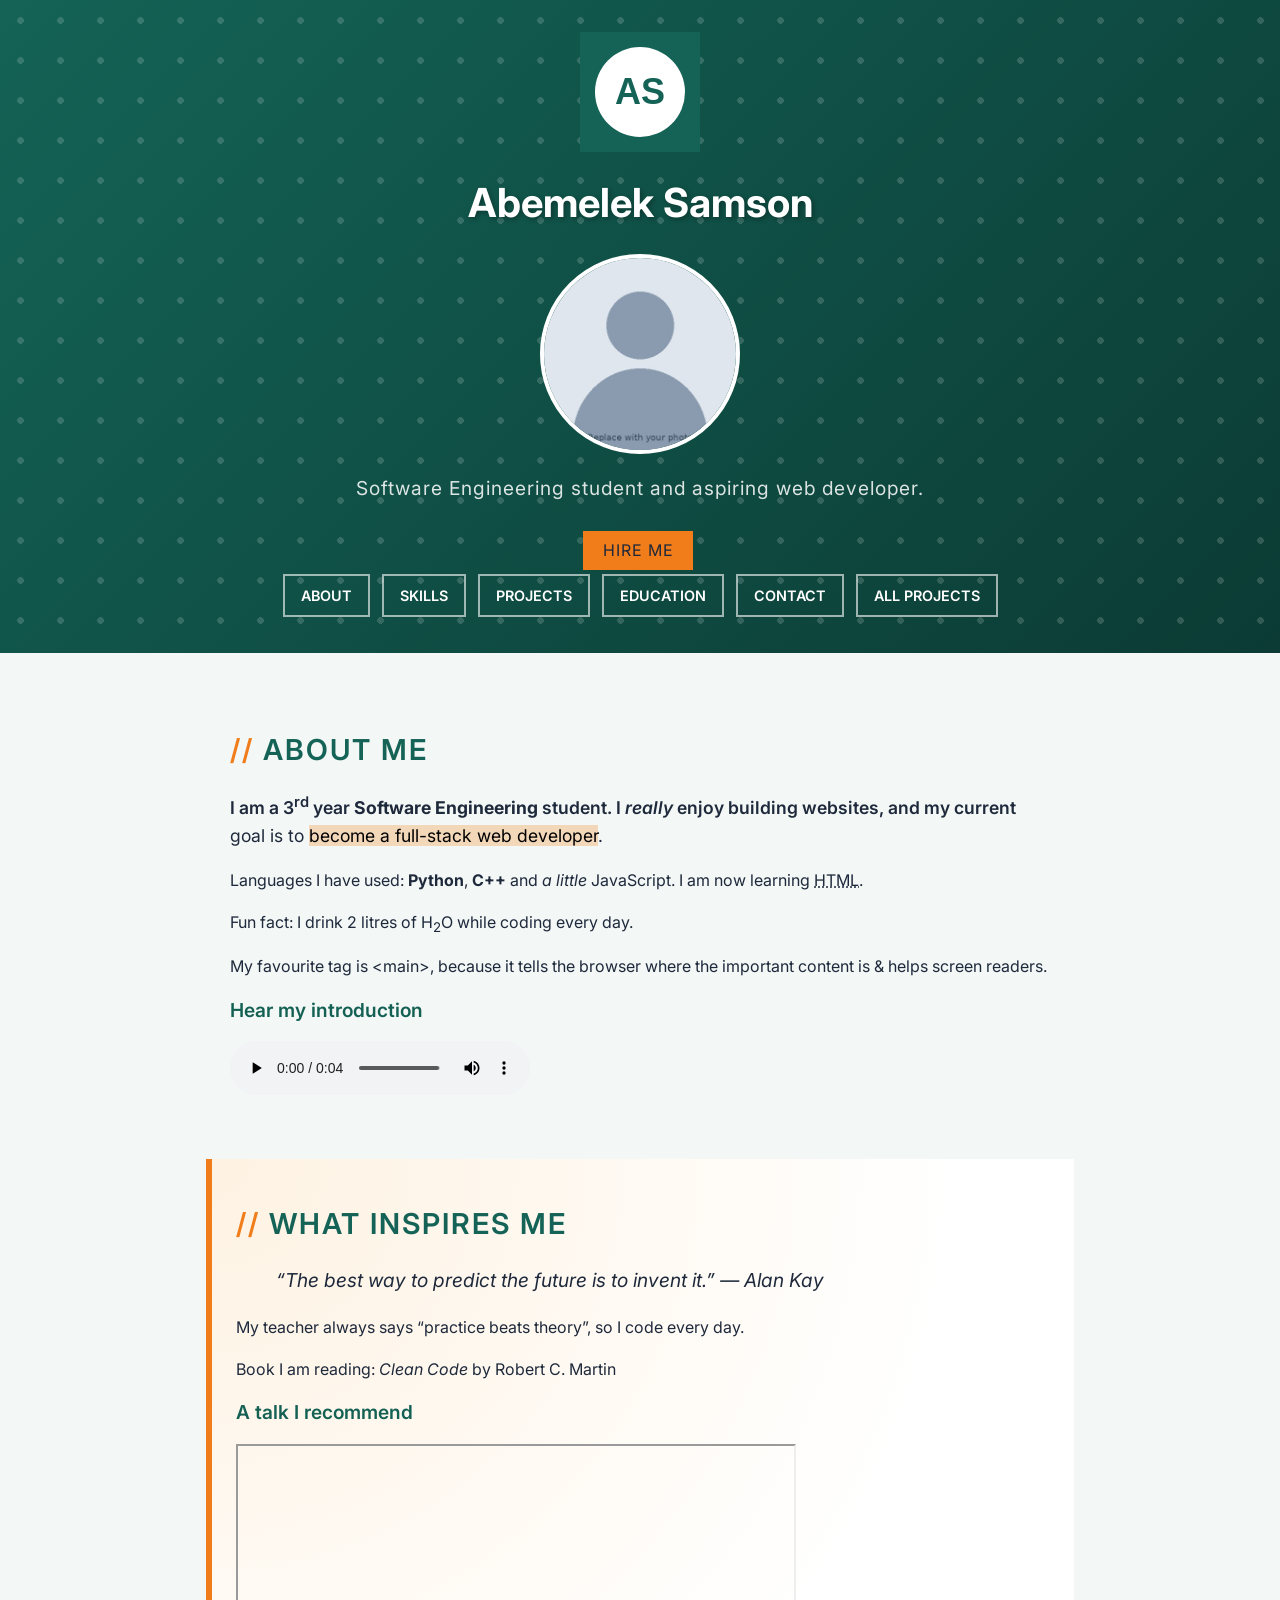
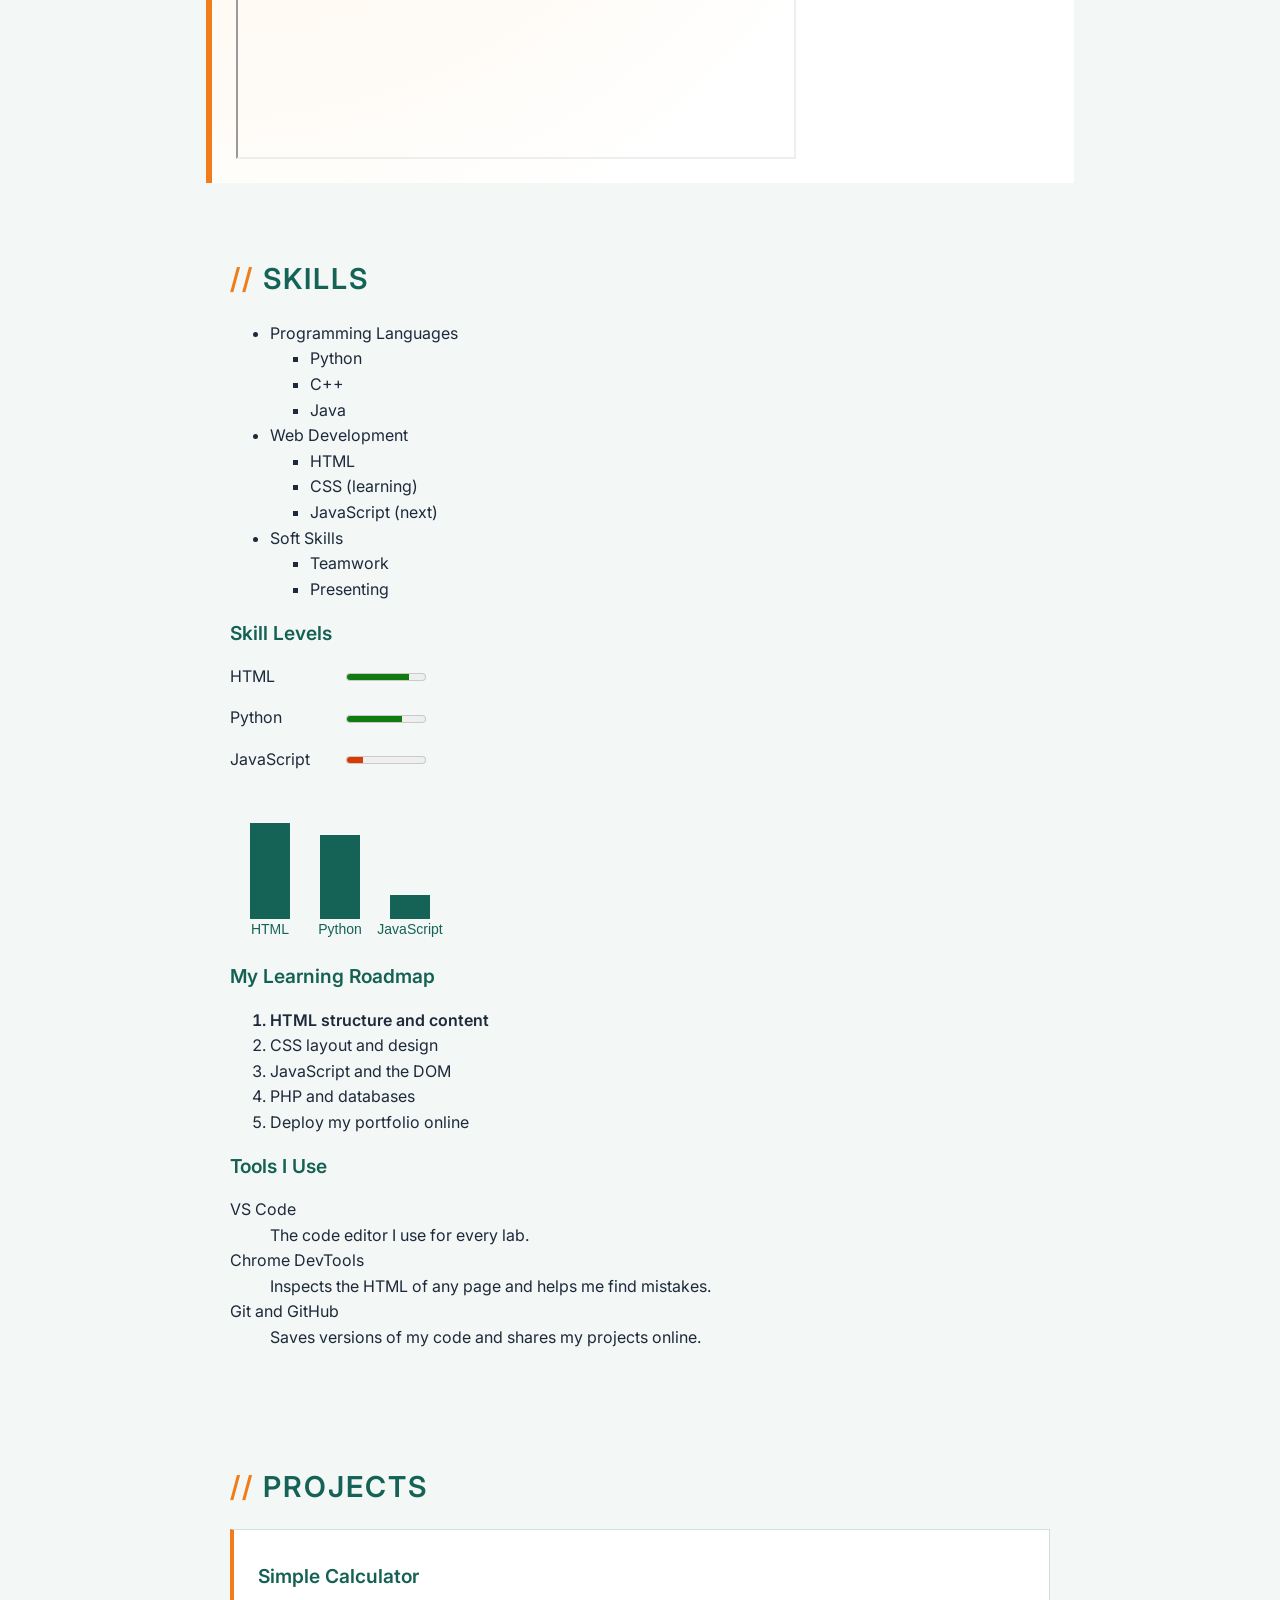
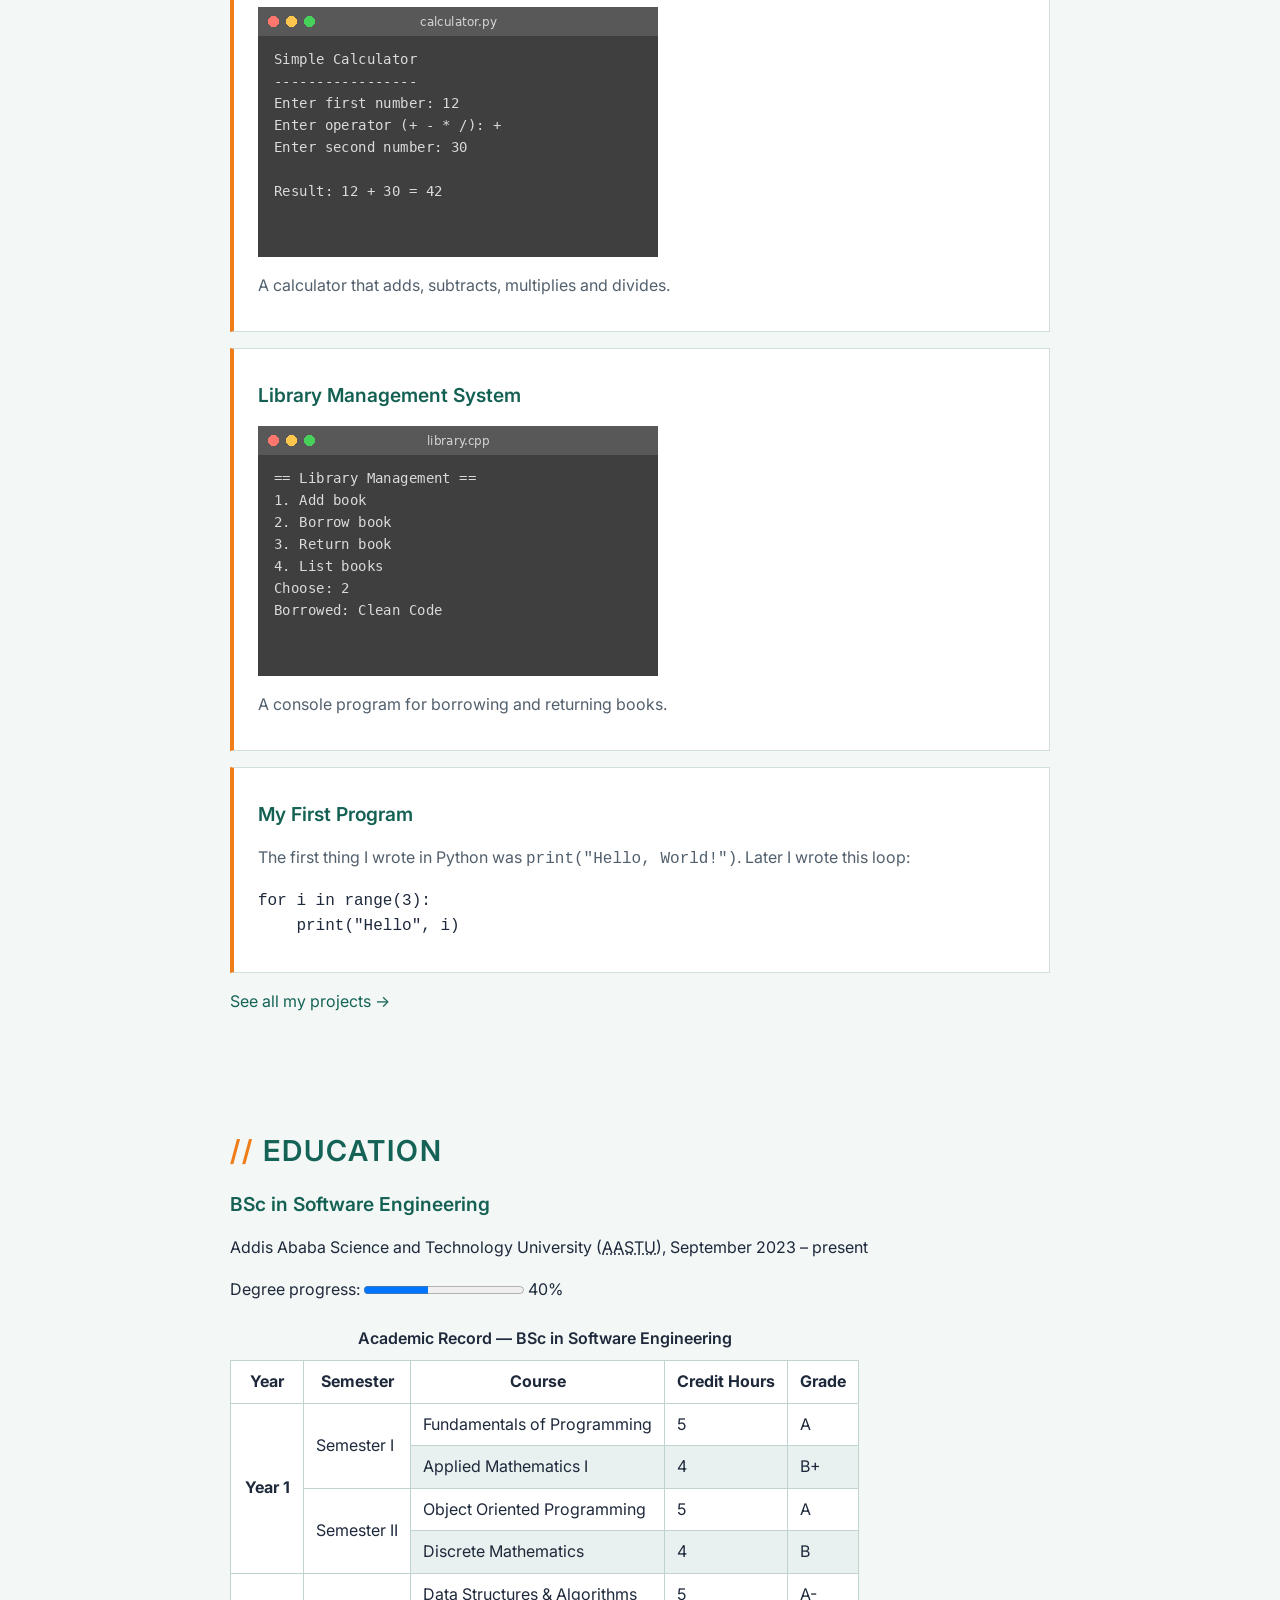
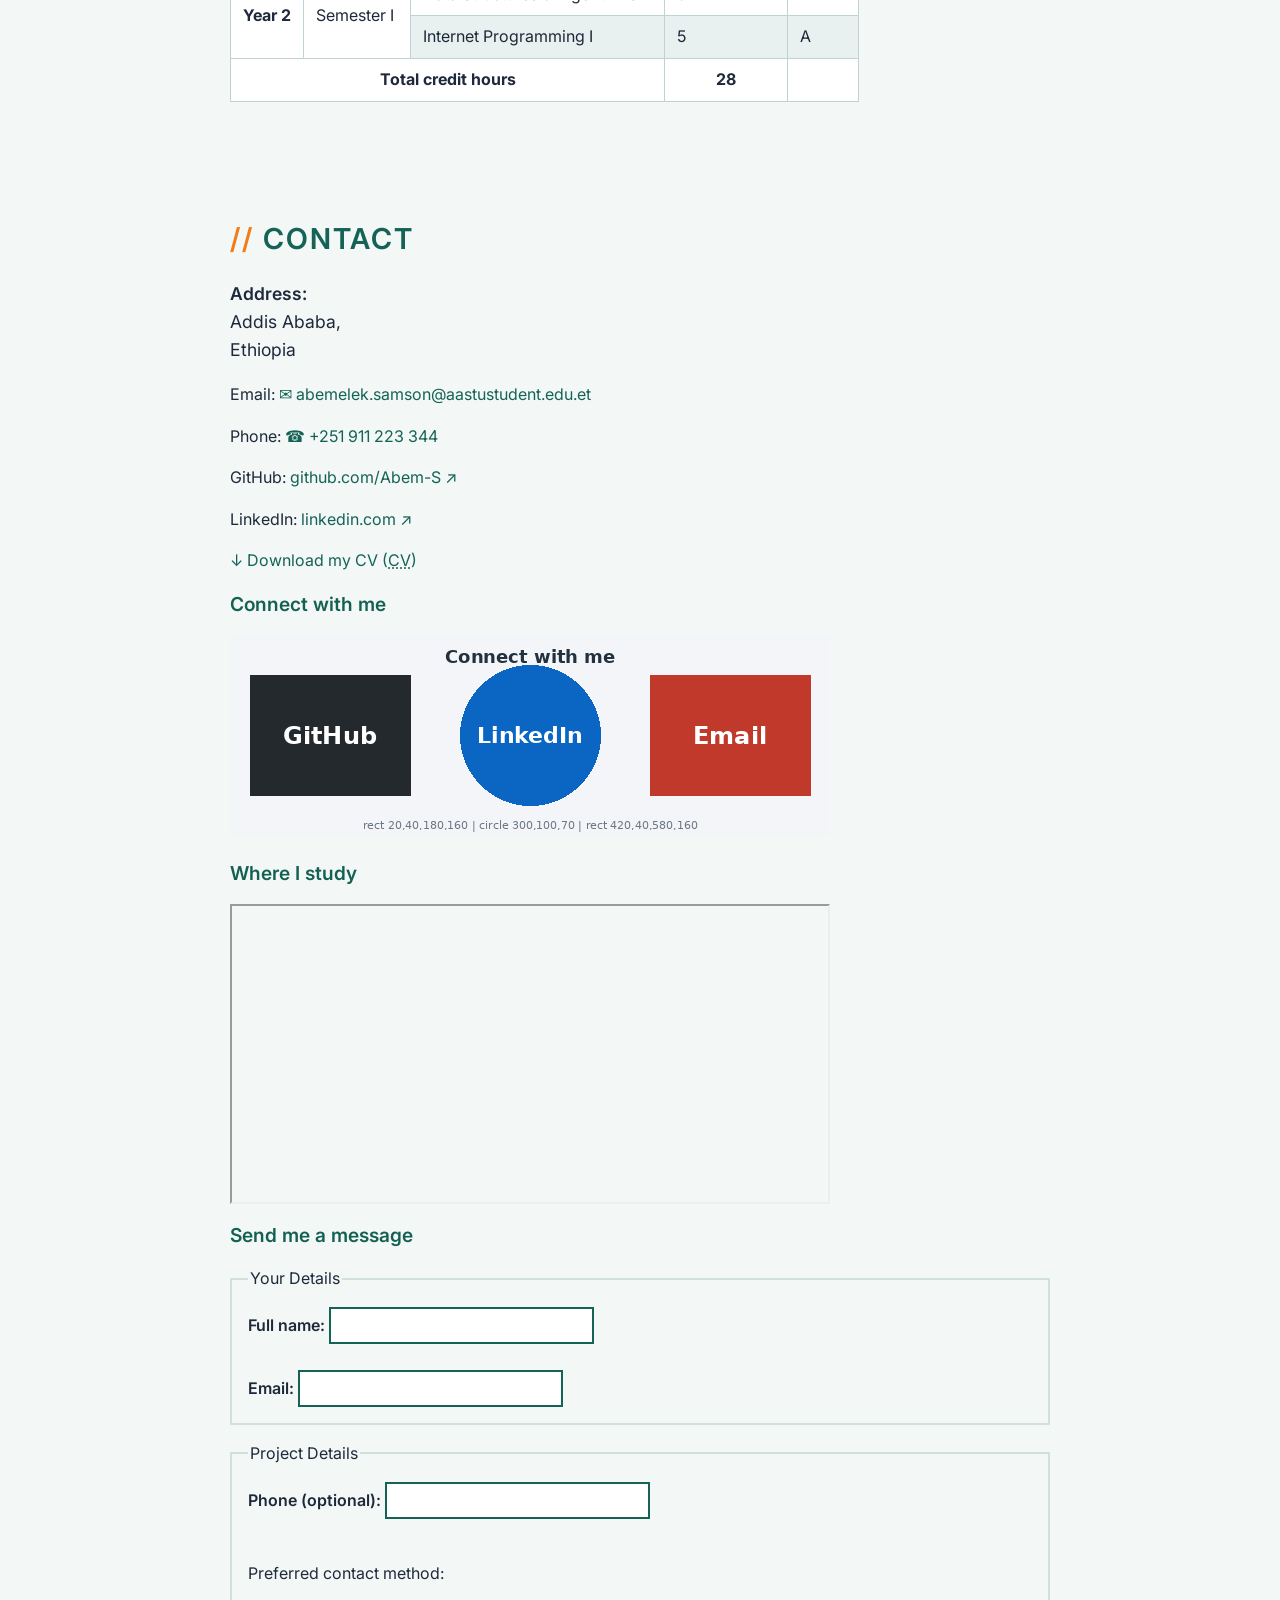
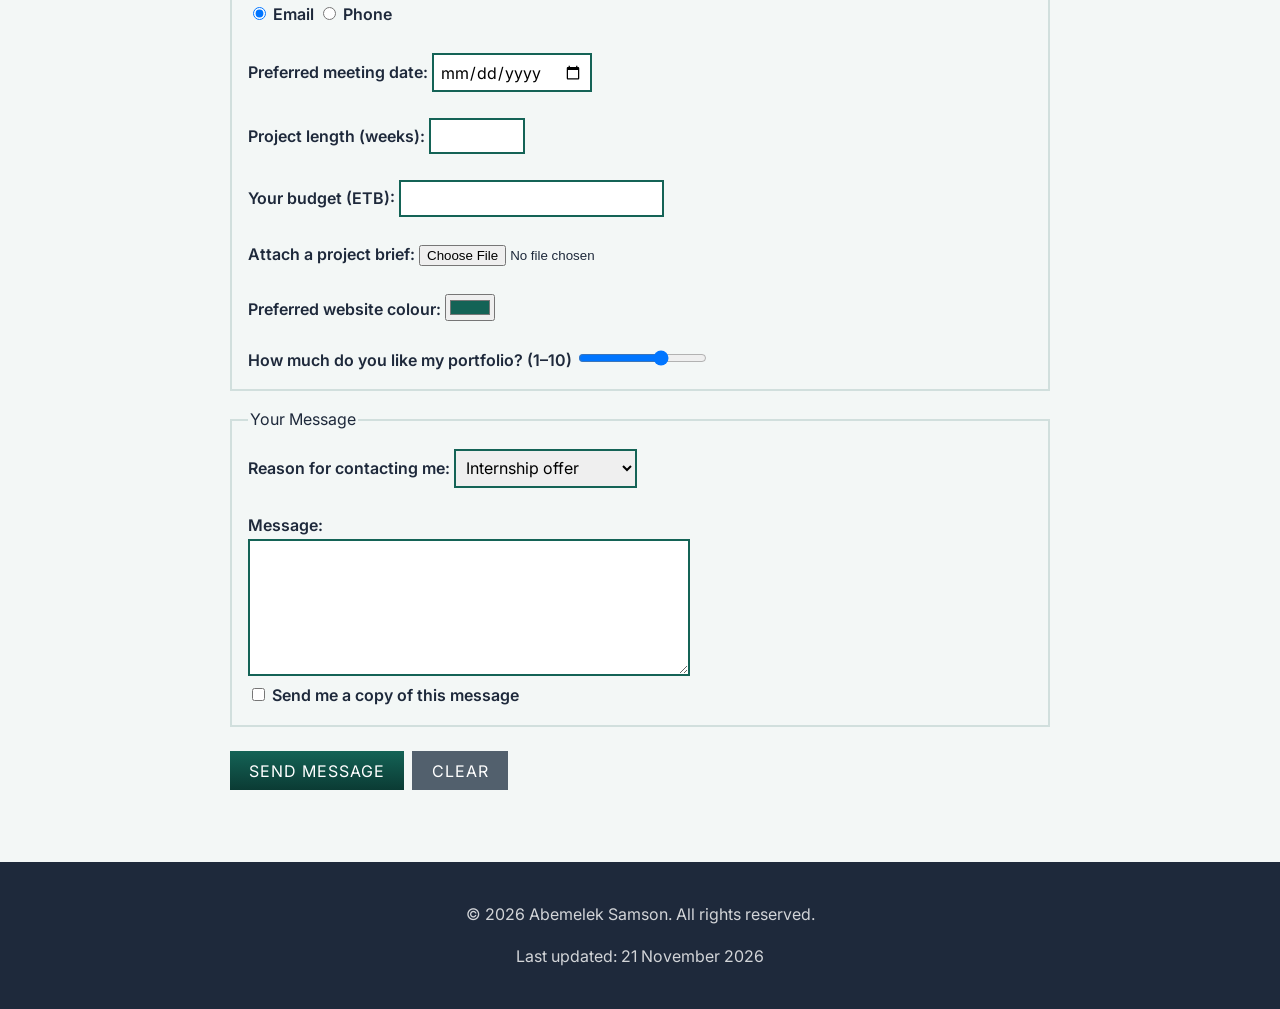
==== commit 2a8a2c08: "Chapter 3 Part I: CSS styling" ====
--- a/index.html
+++ b/index.html
@@ -7,6 +7,8 @@
     <meta name="keywords" content="Abemelek Samson, portfolio, software engineering, web developer, HTML">
     <meta name="author" content="Abemelek Samson">
     <link rel="icon" type="image/png" href="images/favicon.png">
+    <link href="https://fonts.googleapis.com/css2?family=Inter:wght@400;600;700&display=swap" rel="stylesheet">
+    <link rel="stylesheet" href="css/style.css">
     <title>Abemelek Samson | Portfolio</title>
 </head>
 <body>
@@ -14,9 +16,9 @@
         <canvas id="logo" width="120" height="120">Abemelek Samson logo</canvas>
         <h1>Abemelek Samson</h1>
         <img src="images/profile.jpg" alt="Portrait of Abemelek Samson smiling" title="Abemelek Samson" width="200" height="200">
-        <p>Software Engineering student and aspiring web developer.</p>
-
-        <button type="button" onclick="document.getElementById('hireDialog').showModal()">Hire me</button>
+        <p class="tagline">Software Engineering student and aspiring web developer.</p>
+
+        <button type="button" class="btn" onclick="document.getElementById('hireDialog').showModal()">Hire me</button>
         <dialog id="hireDialog">
             <h2>Available for internships</h2>
             <p>I am available for internships and freelance web projects from June 2027.</p>
@@ -25,11 +27,11 @@
         </dialog>
 
         <nav>
-            <a href="#about">About</a> |
-            <a href="#skills">Skills</a> |
-            <a href="#projects">Projects</a> |
-            <a href="#education">Education</a> |
-            <a href="#contact">Contact</a> |
+            <a href="#about">About</a>
+            <a href="#skills">Skills</a>
+            <a href="#projects">Projects</a>
+            <a href="#education">Education</a>
+            <a href="#contact">Contact</a>
             <a href="projects.html">All Projects</a>
         </nav>
     </header>
@@ -66,14 +68,14 @@
             <h2>Skills</h2>
             <ul>
                 <li>Programming Languages
-                    <ul type="square">
+                    <ul>
                         <li>Python</li>
                         <li>C++</li>
                         <li>Java</li>
                     </ul>
                 </li>
                 <li>Web Development
-                    <ul type="circle">
+                    <ul>
                         <li>HTML</li>
                         <li>CSS (learning)</li>
                         <li>JavaScript (next)</li>
@@ -104,7 +106,7 @@
             <canvas id="skillsChart" width="300" height="150">Skills bar chart</canvas>
 
             <h3>My Learning Roadmap</h3>
-            <ol type="1">
+            <ol>
                 <li>HTML structure and content</li>
                 <li>CSS layout and design</li>
                 <li>JavaScript and the DOM</li>
@@ -125,19 +127,19 @@
 
         <section id="projects">
             <h2>Projects</h2>
-            <article>
+            <article class="card">
                 <h3>Simple Calculator</h3>
                 <img src="images/project-calculator.png" alt="Screenshot of the calculator showing 12 + 30 = 42" width="400" height="250">
                 <p>A calculator that adds, subtracts, multiplies and divides.</p>
             </article>
 
-            <article>
+            <article class="card">
                 <h3>Library Management System</h3>
                 <img src="images/project-library.png" alt="Screenshot of the library management console" width="400" height="250">
                 <p>A console program for borrowing and returning books.</p>
             </article>
 
-            <article>
+            <article class="card">
                 <h3>My First Program</h3>
                 <p>The first thing I wrote in Python was <code>print("Hello, World!")</code>. Later I wrote this loop:</p>
 <pre><code>for i in range(3):
@@ -145,7 +147,7 @@
 </code></pre>
             </article>
 
-            <p><a href="projects.html">See all my projects →</a></p>
+            <p><a href="projects.html">See all my projects</a></p>
         </section>
 
         <section id="education">
@@ -157,7 +159,7 @@
                 <progress id="degree" value="40" max="100">40%</progress> 40%
             </p>
 
-            <table border="1" cellpadding="8" cellspacing="0">
+            <table>
                 <caption>Academic Record — BSc in Software Engineering</caption>
                 <thead>
                     <tr>
@@ -273,7 +275,7 @@
                     <input type="file" id="brief" name="brief">
                     <br><br>
                     <label for="colour">Preferred website colour:</label>
-                    <input type="color" id="colour" name="colour" value="#1f5fa8">
+                    <input type="color" id="colour" name="colour" value="#146356">
                     <br><br>
                     <label for="rating">How much do you like my portfolio? (1–10)</label>
                     <input type="range" id="rating" name="rating" min="1" max="10" value="7">
@@ -302,21 +304,21 @@
                     <label for="copy">Send me a copy of this message</label>
                 </fieldset>
 
-                <button type="submit">Send Message</button>
-                <button type="reset">Clear</button>
+                <button type="submit" class="btn">Send Message</button>
+                <button type="reset" class="btn btn-secondary">Clear</button>
             </form>
         </section>
     </main>
 
     <footer>
         <p>&copy; 2026 Abemelek Samson. All rights reserved.</p>
-        <p>Last updated: <time datetime="2026-11-05">5 November 2026</time></p>
+        <p>Last updated: <time datetime="2026-11-21">21 November 2026</time></p>
     </footer>
 
     <script>
         const canvas = document.getElementById('logo');
         const ctx = canvas.getContext('2d');
-        ctx.fillStyle = "#1f5fa8";
+        ctx.fillStyle = "#146356";
         ctx.fillRect(0, 0, 120, 120);
 
         ctx.beginPath();
@@ -324,7 +326,7 @@
         ctx.fillStyle = "white";
         ctx.fill();
 
-        ctx.fillStyle = "#1f5fa8";
+        ctx.fillStyle = "#146356";
         ctx.font = "bold 36px Arial";
         ctx.textAlign = "center";
         ctx.textBaseline = "middle";
@@ -333,7 +335,7 @@
         const chart = document.getElementById('skillsChart');
         const chartCtx = chart.getContext('2d');
 
-        chartCtx.fillStyle = "#1f5fa8";
+        chartCtx.fillStyle = "#146356";
         chartCtx.fillRect(20, 130 - 96, 40, 96);
         chartCtx.font = "14px Arial";
         chartCtx.textAlign = "center";
--- a/css/style.css
+++ b/css/style.css
@@ -0,0 +1,364 @@
+/* ==========================================
+   Portfolio stylesheet — Abemelek Samson
+   ========================================== */
+
+/* Palette
+   Primary   #146356            (deep teal, same as the logo)
+   Dark      #1e293b            (text)
+   Accent    hsl(28, 88%, 52%)  (warm amber)
+   Light     #f3f7f6            (page background)
+*/
+
+/* ---------- Reset ---------- */
+* {
+    box-sizing: border-box;
+}
+
+/* ---------- Base ---------- */
+html {
+    font-size: 16px;
+}
+
+body {
+    margin: 0;
+    background-color: #f3f7f6;
+    color: #1e293b;
+    font-family: 'Inter', Arial, sans-serif;
+    font-size: 1rem;
+    line-height: 1.6;
+}
+
+mark {
+    background-color: rgba(240, 134, 26, 0.28);
+}
+
+a {
+    text-decoration: none;
+}
+
+blockquote {
+    font-size: 1.2em;
+    font-style: italic;
+}
+
+code,
+pre {
+    font-family: 'Courier New', monospace;
+}
+
+abbr[title] {
+    cursor: help;
+    text-decoration: underline dotted;
+}
+
+/* ---------- Layout ---------- */
+main {
+    max-width: 900px;
+    margin: 0 auto;
+    padding: 0 1rem;
+}
+
+section,
+aside {
+    margin: 2rem 0;
+    padding: 1.5rem;
+}
+
+aside {
+    border-left: 6px solid hsl(28, 88%, 52%);
+    background-image: radial-gradient(circle at top left, #fef2e2, white 70%);
+}
+
+footer {
+    text-align: center;
+    padding: 1.5rem 1rem;
+    margin-top: 3rem;
+    background-color: #1e293b;
+    color: rgba(255, 255, 255, 0.8);
+}
+
+/* ---------- Headings ---------- */
+h1,
+h2,
+h3 {
+    line-height: 1.2;
+    font-weight: 600;
+}
+
+h1 {
+    color: #146356;
+    font-size: 2.5rem;
+    text-align: center;
+    font-weight: 700;
+    text-shadow: 2px 2px 5px rgba(0, 0, 0, 0.3);
+}
+
+h2 {
+    color: rgb(20, 99, 86);
+    font-size: 1.8rem;
+    text-transform: uppercase;
+    letter-spacing: 2px;
+}
+
+h2::before {
+    content: "// ";
+    color: hsl(28, 88%, 52%);
+}
+
+h2 + p {
+    font-size: 1.1rem;
+}
+
+h2 + p::first-line {
+    font-weight: 600;
+}
+
+h3 {
+    color: hsl(170, 66%, 23%);
+    font-size: 1.2rem;
+}
+
+/* ---------- Link states ---------- */
+a:link {
+    color: #146356;
+}
+
+a:visited {
+    color: #6b3fa0;
+}
+
+a:hover {
+    color: hsl(28, 88%, 42%);
+    text-decoration: underline;
+}
+
+a:active {
+    color: #b03a2e;
+}
+
+/* ---------- Link icons ---------- */
+a[href^="https"]::after {
+    content: " ↗";
+}
+
+a[href^="mailto"]::before {
+    content: "✉ ";
+}
+
+a[href^="tel"]::before {
+    content: "☎ ";
+}
+
+a[download]::before {
+    content: "↓ ";
+}
+
+#projects a[href$=".html"]::after {
+    content: " →";
+}
+
+/* ---------- Components ---------- */
+.tagline {
+    text-align: center;
+    font-size: 1.2rem;
+    color: #52606d;
+    letter-spacing: 1px;
+}
+
+nav a {
+    display: inline-block;
+    padding: 0.5rem 1rem;
+    margin: 0.25rem;
+    border: 2px solid #146356;
+    font-weight: 600;
+    text-transform: uppercase;
+    font-size: 0.9rem;
+}
+
+.btn {
+    background-color: #146356;
+    background-image: linear-gradient(180deg, #146356, #0b3b34);
+    color: white;
+    font-family: inherit;
+    font-size: 1rem;
+    border: none;
+    cursor: pointer;
+    padding: 0.6rem 1.2rem;
+    margin: 0.5rem 0.25rem 0 0;
+}
+
+[class*="btn"] {
+    text-transform: uppercase;
+    letter-spacing: 1px;
+}
+
+.btn:hover {
+    background-image: linear-gradient(180deg, #0f4f45, #082b26);
+}
+
+.btn-secondary {
+    background-image: none;
+    background-color: #52606d;
+}
+
+.btn-secondary:hover {
+    background-image: none;
+    background-color: #3e4c59;
+}
+
+.card {
+    background-color: white;
+    padding: 1rem 1.5rem;
+    margin: 1rem 0;
+    border: 1px solid #d1dfdd;
+    border-left: 4px solid hsl(28, 88%, 52%);
+}
+
+.card:hover {
+    background-color: #f7fbfa;
+}
+
+.card > p {
+    color: #52606d;
+}
+
+.card img,
+video {
+    display: block;
+    max-width: 100%;
+    height: auto;
+}
+
+.card img {
+    opacity: 0.85;
+}
+
+.card:hover img {
+    opacity: 1;
+}
+
+iframe {
+    display: block;
+    max-width: 100%;
+}
+
+dialog::backdrop {
+    background-color: rgba(11, 59, 52, 0.6);
+}
+
+/* ---------- Forms ---------- */
+fieldset {
+    margin: 0 0 1rem;
+    padding: 1rem;
+    border: 2px solid #d1dfdd;
+}
+
+legend ~ label {
+    font-weight: 600;
+}
+
+label[for^="lvl"] {
+    display: inline-block;
+    width: 7rem;
+}
+
+input[type="text"],
+input[type="email"],
+input[type="number"],
+input[type="date"],
+select,
+textarea {
+    border: 2px solid #146356;
+    font-family: inherit;
+    font-size: 1rem;
+    padding: 0.4rem;
+}
+
+/* ---------- Tables ---------- */
+table {
+    border-collapse: collapse;
+    margin: 1rem 0;
+    background-color: white;
+}
+
+th,
+td {
+    border: 1px solid #bfd3d0;
+    padding: 0.5rem 0.75rem;
+}
+
+caption {
+    font-weight: 600;
+    padding: 0.5rem;
+}
+
+tbody tr:nth-child(even) {
+    background-color: #e8f1ef;
+}
+
+/* ---------- Lists ---------- */
+ul ul {
+    list-style-type: square;
+}
+
+ol li:first-child {
+    font-weight: 600;
+}
+
+/* ---------- Header ---------- */
+header {
+    text-align: center;
+    padding: 2rem 1rem;
+    background-image: url("../images/pattern.png"),
+                      linear-gradient(135deg, #146356, #0b3b34);
+    color: white;
+}
+
+#logo,
+header img {
+    display: block;
+    margin: 0 auto 1rem;
+}
+
+header img {
+    border: 4px solid white;
+    border-radius: 50%;
+}
+
+header h1 {
+    color: white;
+}
+
+header .tagline {
+    color: rgba(255, 255, 255, 0.85);
+}
+
+header nav a:link,
+header nav a:visited {
+    color: white;
+    border-color: rgba(255, 255, 255, 0.6);
+}
+
+header nav a:hover {
+    background-color: rgba(255, 255, 255, 0.15);
+}
+
+header .btn {
+    background-image: none;
+    background-color: hsl(28, 88%, 52%);
+    color: #1e293b;
+}
+
+header .btn:hover {
+    background-image: none;
+    background-color: hsl(28, 88%, 42%);
+}
+
+/* ---------- Contact ---------- */
+#contact {
+    background-image: linear-gradient(rgba(255, 255, 255, 0.88), rgba(255, 255, 255, 0.88)),
+                      url("../images/contact-bg.jpg");
+    background-size: cover;
+    background-position: center;
+    background-attachment: fixed;
+}
